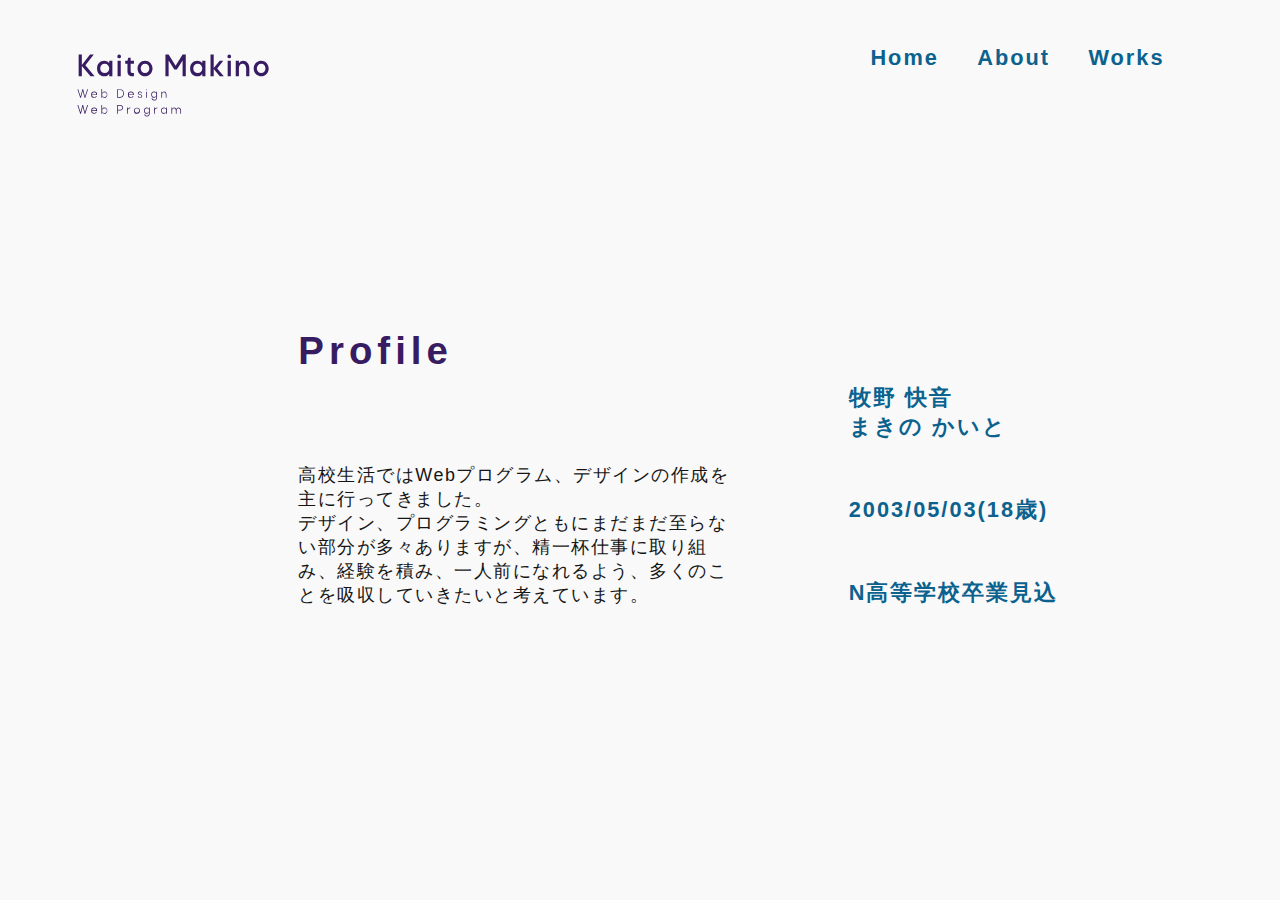
==== about.html @ e56c7238 "Add files via upload" ====
<!DOCTYPE html>
<html lang="en">

<head>
    <meta charset="UTF-8">
    <meta http-equiv="X-UA-Compatible" content="IE=edge">
    <meta name="viewport" content="width=device-width, initial-scale=1.0">
    <title>About</title>
    <link rel="stylesheet" href="./style/main.css">
</head>

<body>
    <div class="header">
        <img src="./icon/logo.svg" class="logo">
        <div class="nav">
            <a href="./index.html"><h3>Home</h3></a>
            <a href="./about.html"><h3>About</h3></a>
            <a href="./work.html"><h3>Works</h3></a>
        </div>
    </div>
    <div id="aboutMainContent">
        <div id="aboutTextBox">
            <div Id="aboutText">
                <h1>Profile</h1>
                <p>高校生活ではWebプログラム、デザインの作成を主に行ってきました。<br>デザイン、プログラミングともにまだまだ至らない部分が多々ありますが、精一杯仕事に取り組み、経験を積み、一人前になれるよう、多くのことを吸収していきたいと考えています。</p>
            </div>
            <div id="aboutSkill">
                <h3>牧野 快音<br>まきの かいと</h3>
                <h3>2003/05/03(18歳)</h3>
                <h3>N高等学校卒業見込</h3>
            </div>
        </div>
    </div>

    <script src="https://code.jquery.com/jquery-3.5.1.min.js"></script>
    <script src="./js/anime.min.js"></script>
    <script src="https://unpkg.com/aos@2.3.1/dist/aos.js"></script>
    <script src="./js/main.js"></script>
    <script>AOS.init();</script>
</body>

</html>
---- style/main.css ----
h1 {
  font-size: 3vw;
  font-weight: bold;
  letter-spacing: 5px;
}

h2 {
  font-size: 2.3vw;
  font-weight: bold;
  letter-spacing: 3px;
}

h3 {
  font-size: 1.7vw;
  font-weight: bold;
  letter-spacing: 2px;
}

p {
  font-size: 1.4vw;
  font-weight: bold;
  letter-spacing: 1.5px;
}

* {
  padding: 0;
  margin: 0;
}

a {
  text-decoration: none;
  color: #0b628e;
}

body {
  background: #f9f9f9;
  font-family: helvetica;
  width: 100vw;
}

#homeHeader {
  position: relative;
  height: 100vh;
  width: 90vw;
  margin: 0 auto;
  overflow: hidden;
}

#homeHeader .headerIconBox {
  display: -webkit-box;
  display: -ms-flexbox;
  display: flex;
  -webkit-box-pack: justify;
      -ms-flex-pack: justify;
          justify-content: space-between;
  padding-top: 5%;
}

#homeHeader .headerIconBox .headerSideItem {
  width: 16vw;
}

#homeHeader .headerIconBox #headerLogo {
  width: 15vw;
}

#homeHeader #homeLogo {
  margin: 0 auto;
}

#homeHeader #headerNav {
  display: -webkit-box;
  display: -ms-flexbox;
  display: flex;
  -webkit-box-pack: justify;
      -ms-flex-pack: justify;
          justify-content: space-between;
  width: 50vw;
  padding-top: 30vh;
  margin: 0 auto;
}

#homeHeader #scrollIcon {
  position: absolute;
  width: 4%;
  left: 0;
  right: 0;
  bottom: 10px;
  margin: auto;
}

#skill {
  display: -webkit-box;
  display: -ms-flexbox;
  display: flex;
  -webkit-box-pack: justify;
      -ms-flex-pack: justify;
          justify-content: space-between;
  position: relative;
  margin: 0 auto;
  height: 100vh;
  width: 100vw;
  margin-bottom: 10vh;
}

#skill .skillSideItem {
  position: absolute;
  width: 100vw;
  top: 0;
  bottom: 0;
  margin: auto;
}

#skill #skillContent {
  width: 45vw;
  height: 100vh;
  display: -webkit-box;
  display: -ms-flexbox;
  display: flex;
  -webkit-box-pack: justify;
      -ms-flex-pack: justify;
          justify-content: space-between;
  margin: 0 auto;
  -webkit-box-align: center;
      -ms-flex-align: center;
          align-items: center;
}

#skill #skillContent #skillDesignBox {
  margin-left: 10vw;
}

#skill #skillContent .skillContentBox {
  width: 30vw;
  height: 10rem;
}

#skill #skillContent .skillContentBox .skillIconBox {
  display: -webkit-box;
  display: -ms-flexbox;
  display: flex;
  width: 100%;
  -webkit-box-align: center;
      -ms-flex-align: center;
          align-items: center;
  color: #381c62;
}

#skill #skillContent .skillContentBox .skillIconBox .skillIcon {
  height: 2vw;
  padding-right: 1.2vw;
}

#skill #skillContent .skillContentBox .skillTable {
  width: 100%;
}

#skill #skillContent .skillContentBox .skillTable td {
  padding-top: 5vh;
  color: #0b628e;
}

.header {
  display: -webkit-box;
  display: -ms-flexbox;
  display: flex;
  -webkit-box-pack: justify;
      -ms-flex-pack: justify;
          justify-content: space-between;
  position: relative;
  height: 9vh;
  padding-top: 5vh;
  margin-left: 6vw;
}

.header .logo {
  width: 15vw;
}

.header .nav {
  display: -webkit-box;
  display: -ms-flexbox;
  display: flex;
  width: 25vw;
  -webkit-box-pack: justify;
      -ms-flex-pack: justify;
          justify-content: space-between;
  margin-right: 10vw;
}

.header .nav a {
  margin-left: 3vw;
}

#aboutMainContent {
  display: -webkit-box;
  display: -ms-flexbox;
  display: flex;
  -webkit-box-pack: center;
      -ms-flex-pack: center;
          justify-content: center;
  margin: 0 auto;
  height: 86vh;
  width: 90vw;
}

#aboutMainContent #aboutTextBox {
  width: 80vw;
  display: -webkit-box;
  display: -ms-flexbox;
  display: flex;
  -webkit-box-pack: center;
      -ms-flex-pack: center;
          justify-content: center;
  -webkit-box-align: center;
      -ms-flex-align: center;
          align-items: center;
  margin-bottom: 10vh;
}

#aboutMainContent #aboutTextBox #aboutText {
  width: 35vw;
  margin-left: 6vw;
}

#aboutMainContent #aboutTextBox #aboutText h1 {
  color: #381c62;
}

#aboutMainContent #aboutTextBox #aboutText p {
  color: #161616;
  padding-top: 10vh;
  font-weight: 450;
}

#aboutMainContent #aboutTextBox #aboutSkill {
  margin-left: 8vw;
}

#aboutMainContent #aboutTextBox #aboutSkill h3 {
  padding-top: 6vh;
  color: #0b628e;
}

#workBg {
  position: absolute;
  margin: auto;
  left: 0;
  right: 0;
  width: 95vw;
  display: -webkit-box;
  display: -ms-flexbox;
  display: flex;
  -webkit-box-pack: justify;
      -ms-flex-pack: justify;
          justify-content: space-between;
  margin-top: 35vh;
  z-index: -1000;
}

#workBg .workSideItem {
  height: 135vh;
}

#workMainContent {
  display: -webkit-box;
  display: -ms-flexbox;
  display: flex;
  -webkit-box-pack: justify;
      -ms-flex-pack: justify;
          justify-content: space-between;
  -ms-flex-wrap: wrap;
      flex-wrap: wrap;
  margin: 0 auto;
  width: 65vw;
  margin-top: 35vh;
}

#workMainContent .workContentBox {
  position: relative;
  width: 28vw;
  height: 28vw;
  margin-bottom: 7vw;
  overflow: hidden;
}

#workMainContent .workContentBox .workImage {
  position: absolute;
  width: 100%;
  height: 100%;
  -o-object-fit: cover;
     object-fit: cover;
  -o-object-position: 100% 50%;
     object-position: 100% 50%;
}

#workMainContent .workContentBox .workTextBox {
  position: absolute;
  bottom: -100px;
  left: 12px;
  color: #f9f9f9;
}
/*# sourceMappingURL=main.css.map */
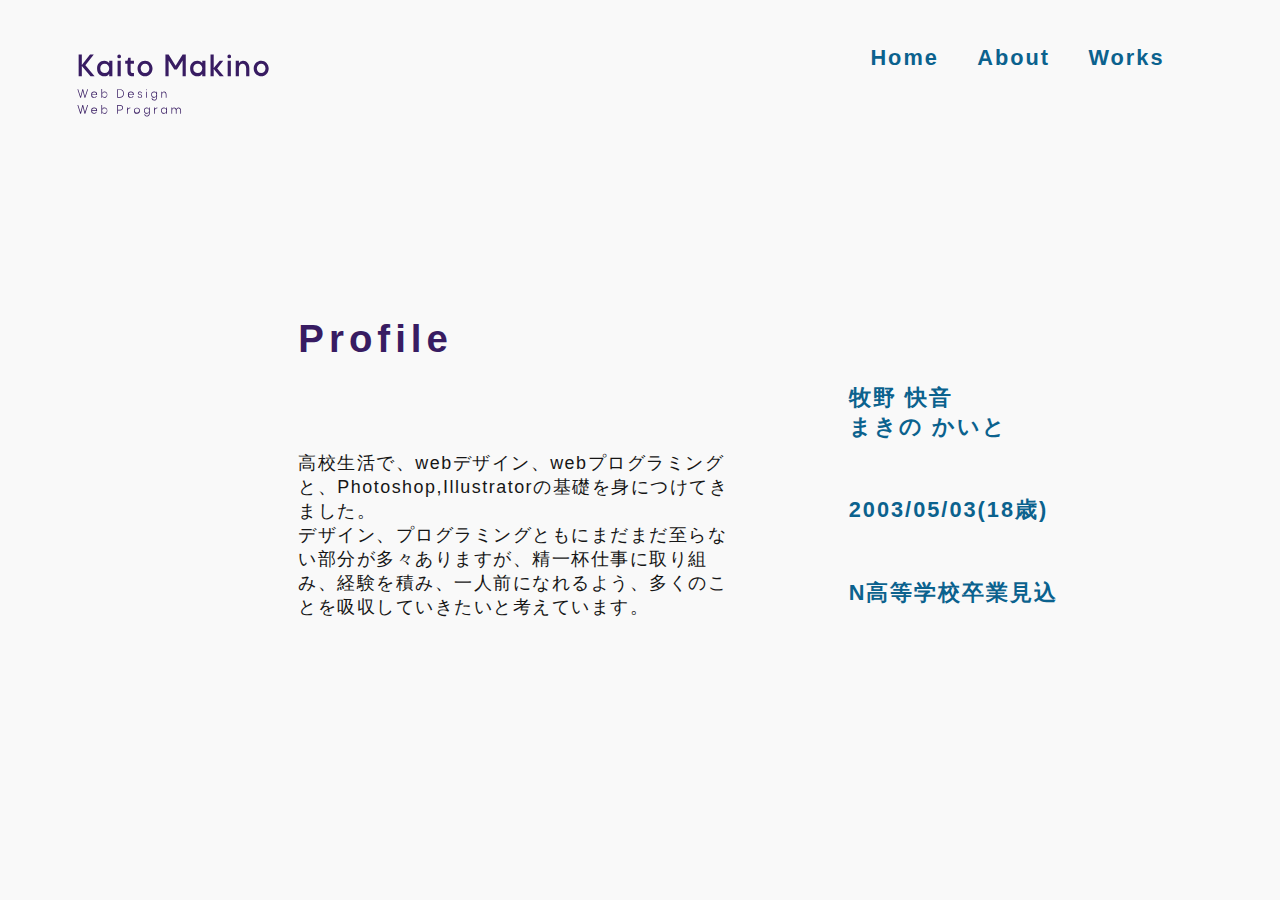
==== commit 665a5ab3: "about ver2" ====
--- a/about.html
+++ b/about.html
@@ -22,7 +22,7 @@
         <div id="aboutTextBox">
             <div Id="aboutText">
                 <h1>Profile</h1>
-                <p>高校生活ではWebプログラム、デザインの作成を主に行ってきました。<br>デザイン、プログラミングともにまだまだ至らない部分が多々ありますが、精一杯仕事に取り組み、経験を積み、一人前になれるよう、多くのことを吸収していきたいと考えています。</p>
+                <p>高校生活で、webデザイン、webプログラミングと、Photoshop,Illustratorの基礎を身につけてきました。<br>デザイン、プログラミングともにまだまだ至らない部分が多々ありますが、精一杯仕事に取り組み、経験を積み、一人前になれるよう、多くのことを吸収していきたいと考えています。</p>
             </div>
             <div id="aboutSkill">
                 <h3>牧野 快音<br>まきの かいと</h3>
@@ -39,4 +39,4 @@
     <script>AOS.init();</script>
 </body>
 
-</html>+</html>
